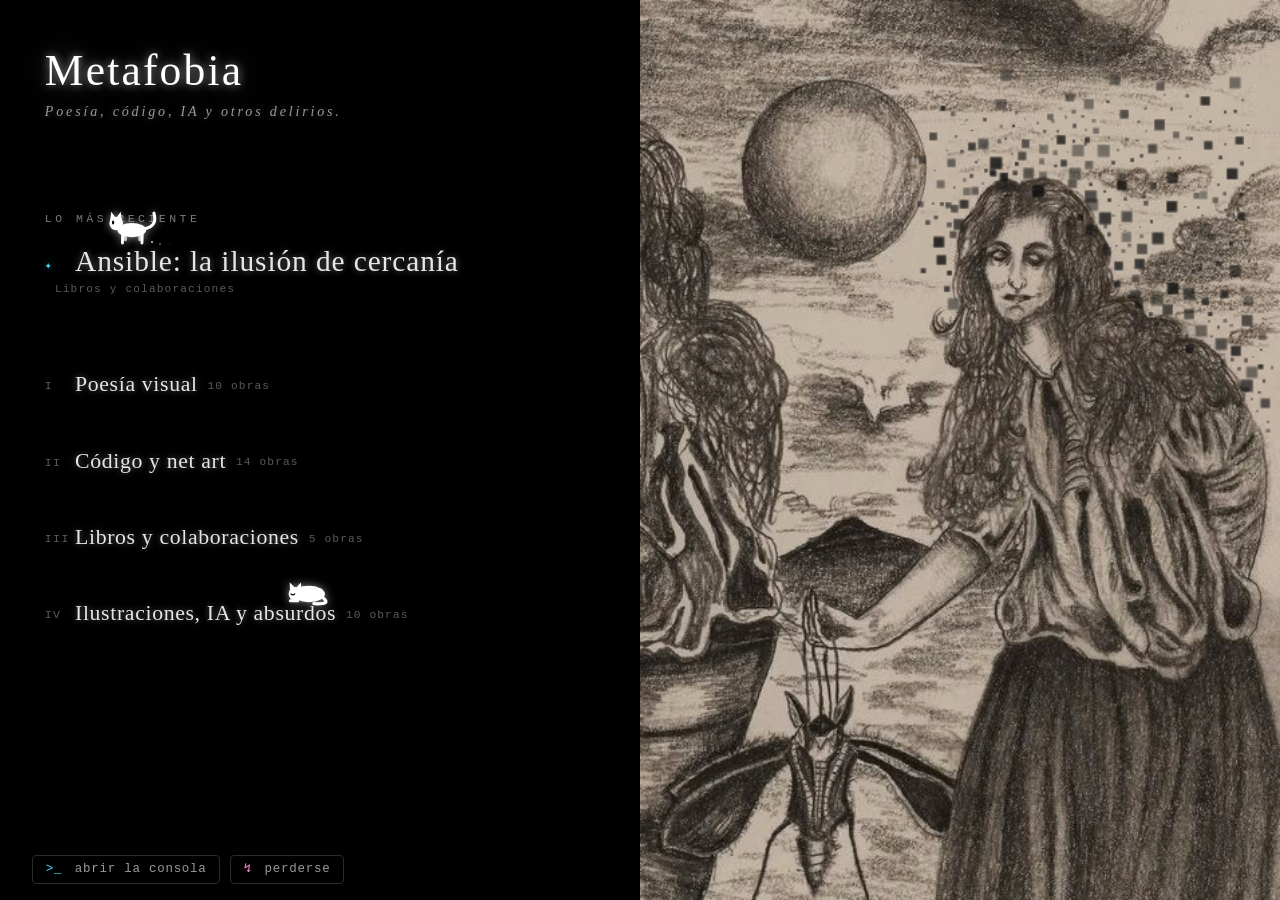
==== index.html @ 5529c167 "Metafobia en su nueva casa: metafobia.github.io Co-Authored-By: Claude Opus 5.5 <noreply@anthropic.c" ====
<!DOCTYPE html>
<html lang="es">
<head>
<meta charset="UTF-8">
<meta name="viewport" content="width=device-width, initial-scale=1, viewport-fit=cover">
<meta name="theme-color" content="#000000">
<title>Metafobia</title>
<link rel="icon" href="favicon.svg" type="image/svg+xml">
<link rel="icon" href="favicon.png" type="image/png" sizes="32x32">
<link rel="apple-touch-icon" href="apple-touch-icon.png">
<link rel="stylesheet" href="style.css">
</head>
<body>
<main class="layout">
  <section class="col col--left">
    <header class="head">
      <h1 class="title">Metafobia</h1>
      <p class="subtitle">Poesía, código, IA y otros delirios.</p>
    </header>

    <nav class="list-wrap" aria-label="Proyectos" id="listWrap">
      <ul class="list" id="projectList"></ul>

      <canvas class="dust" id="dust" aria-hidden="true"></canvas>
      <svg class="cat" id="cat" width="1" height="1" aria-hidden="true" focusable="false">
        <g id="catPos">
          <g id="catBody">
            <path id="tail" fill="none" stroke="#fff" stroke-width="2.4" stroke-linecap="round"/>
            <g id="legs" stroke="#fff" stroke-width="2.2" stroke-linecap="round">
              <line/><line opacity=".75"/><line opacity=".75"/><line/>
            </g>
            <ellipse cx="0" cy="-10" rx="11" ry="5.5" fill="#fff"/>
            <g id="catHead">
              <path d="M7.4 -16.5 L8.6 -24 L11.6 -19.6 Z M12.6 -19.6 L15.8 -24 L16.8 -16.5 Z" fill="#fff"/>
              <circle cx="12" cy="-15" r="5.2" fill="#fff"/>
              <ellipse id="catEye" cx="14.4" cy="-15.8" rx="0.9" ry="1.5" fill="#000"/>
            </g>
          </g>
          <!-- postura dormida: enroscado, cabeza hacia el gatito dormido -->
          <g id="catCurl" opacity="0">
            <path id="curlTail" d="M-12 -3 Q-19 2 -5 1.4" fill="none" stroke="#fff" stroke-width="2.6" stroke-linecap="round"/>
            <g id="curlBody">
              <ellipse cx="0" cy="-6.5" rx="13" ry="6.5" fill="#fff"/>
              <path d="M15.2 -8 L15.6 -15.8 L11.4 -11.6 Z M10 -11.8 L6.6 -15.6 L5.6 -9 Z" fill="#fff"/>
              <circle cx="11" cy="-6.6" r="5.4" fill="#fff"/>
              <path d="M14.6 -6.6 Q13 -5 11.4 -6.6" fill="none" stroke="#000" stroke-width="1" stroke-linecap="round"/>
              <path d="M15 -1.2 L9 -1.2" stroke="#fff" stroke-width="2.4" stroke-linecap="round"/>
            </g>
          </g>
        </g>
      </svg>
    </nav>
  </section>

  <section class="col col--right" aria-hidden="true">
    <img class="art" src="imagen.png" alt="">
  </section>
</main>
<script src="script.js"></script>
</body>
</html>
---- style.css ----
:root{
  --fg:#e6e6e6;
  --fg-hi:#fff;
  --image-position:50% 50%;   /* posición de la imagen: cámbiala aquí */
  --s:1.3;                    /* escala del gato */
}
*{box-sizing:border-box;margin:0;padding:0}
html{background:#000;overflow-y:scroll;scrollbar-width:thin;scrollbar-color:#000 transparent}
html::-webkit-scrollbar{width:10px}
html::-webkit-scrollbar-track{background:transparent}
html::-webkit-scrollbar-thumb{background:#000;border-radius:5px;border:2px solid rgba(255,255,255,.12)}
body{background:#000;color:var(--fg);font-family:Georgia,"Times New Roman",serif;-webkit-text-size-adjust:100%}

.layout{display:block;position:relative;overflow-x:clip}

.col--left{width:50%;min-height:100vh;min-height:100dvh;background:#000;padding:clamp(1.5rem,5vh,3.5rem) clamp(1.5rem,3.5vw,3.5rem) 4rem;position:relative;z-index:2}

/* Imagen fija a la derecha, centrada, sin deformar */
.col--right{position:fixed;top:0;right:0;width:50%;height:100vh;height:100dvh;background:#0a0a0a;z-index:1}
.art{display:block;width:100%;height:100%;object-fit:cover;object-position:var(--image-position)}

.head{margin-bottom:clamp(1.5rem,5vh,3rem)}
.title{font-weight:400;font-size:clamp(1.8rem,3.4vw,3rem);letter-spacing:.05em;color:var(--fg-hi);text-shadow:0 0 10px rgba(255,255,255,.55),0 0 30px rgba(255,255,255,.25)}
.subtitle{margin-top:.5rem;font-size:clamp(.8rem,1.1vw,1rem);font-style:italic;letter-spacing:.2em;color:#9a9a9a;text-shadow:0 0 8px rgba(255,255,255,.25)}

.list-wrap{position:relative}
.list{list-style:none;position:relative;padding-top:3rem}
.list li{margin-bottom:clamp(2.3rem,5.5vh,3rem)}

.link{
  display:inline-block;color:var(--fg);text-decoration:none;
  font-size:clamp(.95rem,1.45vw,1.3rem);line-height:1.3;letter-spacing:.03em;
  text-shadow:0 0 6px rgba(255,255,255,.35),0 0 14px rgba(255,255,255,.15);
  transition:text-shadow .35s ease,color .35s ease,transform .35s ease;
  will-change:transform,opacity,filter;
}
.link:hover,.link:focus-visible{color:var(--fg-hi);text-shadow:0 0 9px rgba(255,255,255,.9),0 0 24px rgba(255,255,255,.55),0 0 48px rgba(255,255,255,.3);transform:translateX(6px);outline:none}
.link{white-space:nowrap}
.link.leaving{animation:vanish .7s ease forwards;pointer-events:none}
@keyframes vanish{0%{opacity:1;filter:blur(0)}15%{opacity:0;filter:blur(2px)}100%{opacity:0;filter:blur(2px)}}

/* Distorsión del título: desplazamiento de color tipo señal rota */
.title{cursor:default}
.title.glitching{animation:rgbsplit .16s steps(2) infinite}
@keyframes rgbsplit{
  0%{text-shadow:-2px 0 rgba(255,60,140,.85),2px 0 rgba(80,220,255,.85),0 0 10px rgba(255,255,255,.55);transform:translateX(0) skewX(0)}
  50%{text-shadow:3px 0 rgba(255,60,140,.85),-3px 0 rgba(80,220,255,.85),0 0 10px rgba(255,255,255,.55);transform:translateX(-1px) skewX(-4deg)}
  100%{text-shadow:-1px 0 rgba(255,60,140,.85),1px 0 rgba(80,220,255,.85),0 0 10px rgba(255,255,255,.55);transform:translateX(1px) skewX(2deg)}
}

/* Obras ya visitadas: más tenues (la memoria del visitante) */
.worn .link{opacity:calc(1 - var(--wear,0));filter:blur(calc(var(--wear,0) * 1.2px))}
.worn .link:hover,.worn .link:focus-visible{opacity:1;filter:none}

/* Índice tipo catálogo */
.num{display:inline-block;width:2.6em;font:400 .72rem/1 "Courier New",Courier,monospace;letter-spacing:.12em;color:#5a5a5a;vertical-align:.18em;transition:color .35s ease,text-shadow .35s ease;user-select:none}
.item:hover .num,.item:focus-within .num{color:#cfcfcf;text-shadow:0 0 8px rgba(255,255,255,.5)}

/* Aparición escalonada (solo opacidad y desenfoque: no mueve los renglones del gato) */
.reveal{opacity:0;filter:blur(6px);transition:opacity .9s ease,filter .9s ease}
.reveal.in{opacity:1;filter:blur(0)}

/* Lienzo del efecto de disolución */
.fx{position:fixed;inset:0;z-index:10;pointer-events:none}

.cat{position:absolute;left:0;top:0;width:1px;height:1px;overflow:visible;z-index:3;pointer-events:none;filter:drop-shadow(0 0 4px rgba(255,255,255,.55))}
.dust{position:absolute;left:-40px;top:-40px;z-index:2;pointer-events:none}

/* Móvil: imagen arriba, lista debajo */
@media (max-width:760px){
  :root{--s:1}
  .layout{display:flex;flex-direction:column}
  .col--right{position:relative;order:-1;width:100%;height:36dvh;min-height:200px}
  .col--left{width:100%;min-height:0;padding:1.4rem 1.2rem 3rem}
  .title{font-size:clamp(1.8rem,9vw,2.4rem)}
  .link{font-size:clamp(.95rem,4.2vw,1.1rem)}
  .list{padding-top:2.6rem}
  .list li{margin-bottom:2.3rem}
}

@media (prefers-reduced-motion:reduce){
  .link{transition:none}
  .reveal{opacity:1;filter:none;transition:none}
  .title.glitching{animation:none}
  .link.leaving{animation-duration:.01s}
}

/* ---- Enlace de sección bajo el título ---- */
.gates{margin-top:1.1rem;text-align:right;position:relative;padding-top:1.6rem}
.sleeper .sl-hit{pointer-events:auto;cursor:pointer}
.sleeper{position:absolute;left:0;top:0;width:1px;height:1px;overflow:visible;pointer-events:none;filter:drop-shadow(0 0 4px rgba(255,255,255,.55))}
.gates[hidden]{display:none}
.gates .link{font-size:clamp(.85rem,1.2vw,1.05rem);font-style:italic}
.gates .link:hover,.gates .link:focus-visible{transform:translateX(-6px)}

/* ---- Ilustración que se pixela alrededor del cursor ---- */
.pixelate{position:absolute;inset:0;pointer-events:none}

/* ---- Botón y ventana de la consola ---- */
.console-btn{position:fixed;left:clamp(1rem,2.5vw,2rem);bottom:calc(1rem + env(safe-area-inset-bottom,0px));z-index:20;
  background:rgba(0,0,0,.75);color:#9a9a9a;border:1px solid #2a2a2a;border-radius:4px;padding:.45rem .8rem;
  font:.78rem/1 "Courier New",Courier,monospace;letter-spacing:.06em;cursor:pointer;
  transition:color .3s ease,border-color .3s ease,box-shadow .3s ease}
.console-btn span{color:#50dcff;margin-right:.35em}
.console-btn:hover,.console-btn:focus-visible{color:#fff;border-color:#555;box-shadow:0 0 14px rgba(255,255,255,.15);outline:none}
.term{position:fixed;inset:0;z-index:30;display:flex;align-items:center;justify-content:center;padding:1rem;background:rgba(0,0,0,.72);backdrop-filter:blur(3px)}
.term[hidden]{display:none}
.term > *{max-width:34rem;width:100%;min-width:0}
.term{flex-direction:column;gap:0}
.term-bar{display:flex;justify-content:space-between;align-items:center;background:#111;border:1px solid #2a2a2a;border-bottom:0;border-radius:6px 6px 0 0;padding:.45rem .7rem;font:.75rem "Courier New",monospace;color:#777}
.term-x{background:none;border:0;color:#999;font-size:1.2rem;line-height:1;cursor:pointer;padding:0 .2rem}
.term-x:hover,.term-x:focus-visible{color:#fff;outline:none}
.term-out{margin:0;min-height:17rem;background:#050505;border:1px solid #2a2a2a;border-top:0;padding:1rem 1.1rem;
  font:.92rem/1.6 "Courier New",Courier,monospace;color:#cfcfcf;white-space:pre-wrap;overflow-wrap:anywhere;box-shadow:0 0 40px rgba(80,220,255,.08)}
.term-out .cmd{color:#50dcff}
.term-out .dim{color:#666}
.term-out .poem{color:#fff;font-family:Georgia,serif;font-style:italic;text-shadow:0 0 8px rgba(255,255,255,.35)}
.term-out .blink{animation:blink 1s steps(1) infinite}
@keyframes blink{50%{opacity:0}}
.term-help{margin-top:.8rem;font:.75rem/1.6 Georgia,serif;color:#8a8a8a;text-align:left}
.term-help kbd{font:.7rem "Courier New",monospace;border:1px solid #444;border-radius:3px;padding:0 .3em;color:#ccc}
@media (prefers-reduced-motion:reduce){.term-out .blink{animation:none}}
@media (max-width:760px){.term-out{font-size:.82rem;min-height:15rem}}

/* ---- Página principal: lo más reciente + secciones ---- */
.featured{margin-bottom:clamp(3rem,8vh,4.5rem)!important}
.featured-label{font:.72rem/1 "Courier New",Courier,monospace;letter-spacing:.3em;text-transform:uppercase;color:#7a7a7a;margin-bottom:1.1rem}
.featured .link{font-size:clamp(1.25rem,2.3vw,1.9rem)}
.featured .num{color:#50dcff;text-shadow:0 0 8px rgba(80,220,255,.6)}
.count{display:inline-block;margin-left:.9em;font:.7rem/1 "Courier New",Courier,monospace;letter-spacing:.1em;color:#5a5a5a;vertical-align:.2em;transition:color .35s ease}
.item:hover .count,.item:focus-within .count{color:#aaa}
.section-item .link{font-size:clamp(1.05rem,1.7vw,1.45rem)}
@media (max-width:760px){.count{display:block;margin:.55rem 0 0 2.6rem}.featured .count{margin-left:2.6rem}}

/* ---- Botón "perderse" (junto al de la consola) ---- */
.dock{position:fixed;left:clamp(1rem,2.5vw,2rem);bottom:calc(1rem + env(safe-area-inset-bottom,0px));z-index:20;display:flex;gap:.6rem;flex-wrap:wrap}
.dock .console-btn{position:static}
.drift-btn{
  background:rgba(0,0,0,.75);color:#9a9a9a;border:1px solid #2a2a2a;border-radius:4px;padding:.45rem .8rem;
  font:.78rem/1 "Courier New",Courier,monospace;letter-spacing:.06em;cursor:pointer;transition:color .3s ease,border-color .3s ease,box-shadow .3s ease}
.drift-btn span{color:#ff8cc6;margin-right:.35em}
.drift-btn:hover,.drift-btn:focus-visible{color:#fff;border-color:#555;box-shadow:0 0 14px rgba(255,140,198,.2);outline:none}
.drift-btn.leaving{animation:vanish .7s ease forwards;pointer-events:none}

/* ---- Gatito secreto ---- */
.kitten{position:fixed;left:0;top:0;width:1px;height:1px;overflow:visible;z-index:25;pointer-events:none;filter:drop-shadow(0 0 5px rgba(255,255,255,.7))}

/* ---- Secreto del gato dentro de la consola ---- */
.term-secret{display:flex;flex-wrap:wrap;align-items:center;gap:.6rem 1rem;background:#050505;border:1px solid #2a2a2a;border-top:1px dashed #222;
  padding:.7rem 1.1rem;font:.78rem/1.5 "Courier New",Courier,monospace;color:#777}
.term-secret b{color:#ff8cc6;font-weight:400}
.term-run{background:none;border:1px solid #ff8cc6;color:#ff8cc6;border-radius:3px;padding:.35rem .7rem;font:.8rem "Courier New",Courier,monospace;cursor:pointer;
  transition:background .3s ease,color .3s ease,box-shadow .3s ease}
.term-run:hover,.term-run:focus-visible{background:#ff8cc6;color:#000;box-shadow:0 0 14px rgba(255,140,198,.45);outline:none}
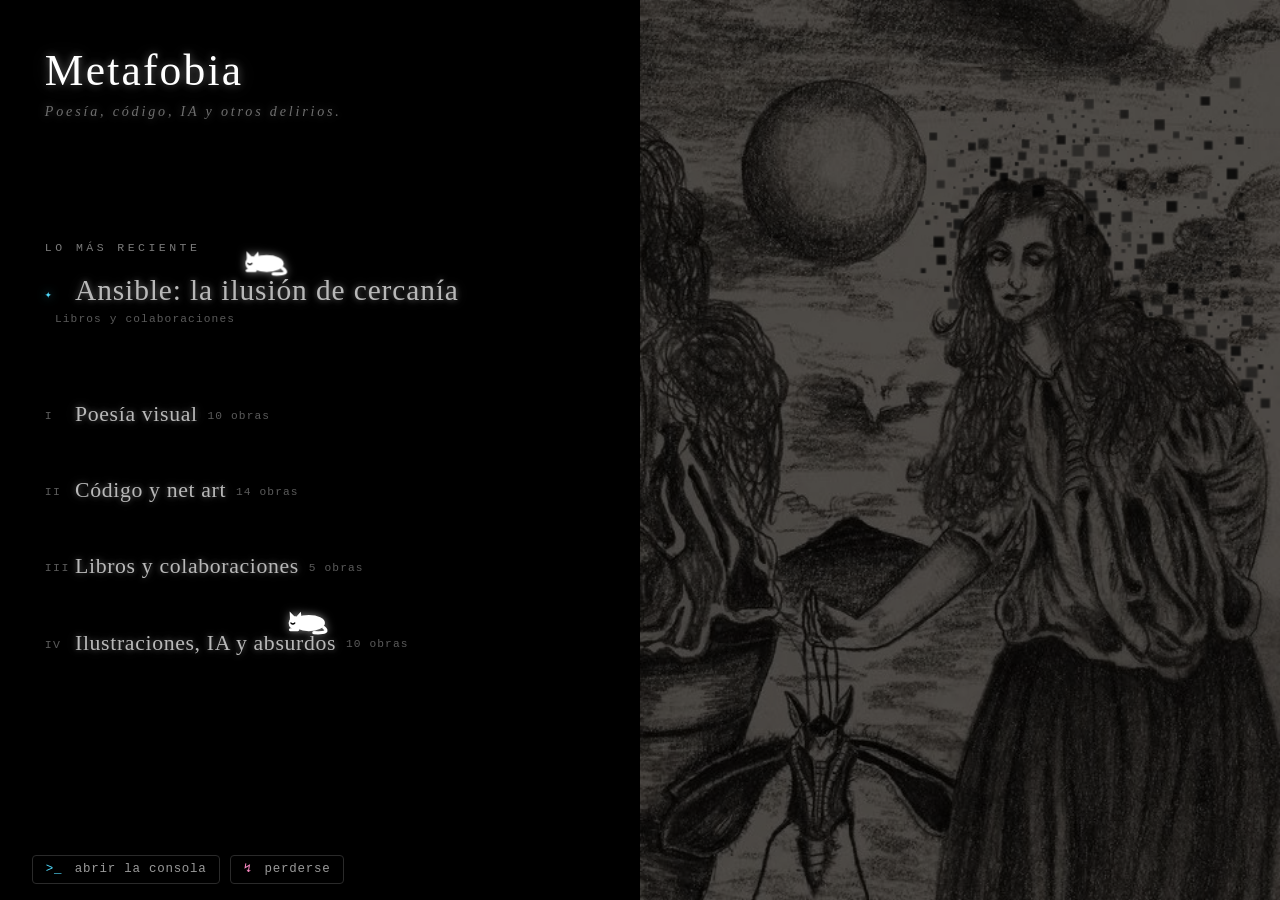
==== commit ab4eed11: "Noche y madrugada, interferencia, poema en el código fuente, página 404, el gato acompaña el clic y " ====
--- a/index.html
+++ b/index.html
@@ -1,4 +1,13 @@
 <!DOCTYPE html>
+<!--
+  metafobia
+  ─────────
+  si estás leyendo esto,
+  ya cruzaste la piel de la página.
+  aquí no hay metáforas:
+  solo etiquetas que fingen ser poemas
+  y poemas que fingen ser etiquetas.
+-->
 <html lang="es">
 <head>
 <meta charset="UTF-8">
@@ -11,6 +20,7 @@
 <link rel="stylesheet" href="style.css">
 </head>
 <body>
+<!-- el cuerpo de la obra empieza aquí. respira. -->
 <main class="layout">
   <section class="col col--left">
     <header class="head">
@@ -23,7 +33,9 @@
 
       <canvas class="dust" id="dust" aria-hidden="true"></canvas>
       <svg class="cat" id="cat" width="1" height="1" aria-hidden="true" focusable="false">
+        <!-- un gato hecho de curvas: no es un gato, es la idea de un gato que camina sobre las palabras -->
         <g id="catPos">
+          <ellipse id="catHit" cx="2" cy="-12" rx="20" ry="14" fill="transparent"/>
           <g id="catBody">
             <path id="tail" fill="none" stroke="#fff" stroke-width="2.4" stroke-linecap="round"/>
             <g id="legs" stroke="#fff" stroke-width="2.2" stroke-linecap="round">
@@ -52,10 +64,13 @@
     </nav>
   </section>
 
+  <!-- a la derecha, una imagen que se deshace cuando la miras demasiado -->
   <section class="col col--right" aria-hidden="true">
     <img class="art" src="imagen.png" alt="">
   </section>
 </main>
+<!-- lo que sigue no se ve, pero lo mueve todo. como el insomnio. -->
 <script src="script.js"></script>
+<!-- fin. o pausa. en esta página nunca se sabe. -->
 </body>
 </html>
--- a/style.css
+++ b/style.css
@@ -152,3 +152,26 @@
 .term-run{background:none;border:1px solid #ff8cc6;color:#ff8cc6;border-radius:3px;padding:.35rem .7rem;font:.8rem "Courier New",Courier,monospace;cursor:pointer;
   transition:background .3s ease,color .3s ease,box-shadow .3s ease}
 .term-run:hover,.term-run:focus-visible{background:#ff8cc6;color:#000;box-shadow:0 0 14px rgba(255,140,198,.45);outline:none}
+
+/* ---- Gato: zona para darle de comer ---- */
+#catHit{pointer-events:auto;cursor:pointer}
+
+/* ---- Noche ---- */
+.art{transition:filter 2s ease}
+.night .art{filter:brightness(.42) saturate(.55) contrast(1.05)}
+.night .title{text-shadow:0 0 8px rgba(255,255,255,.35),0 0 22px rgba(255,255,255,.12)}
+.night .link{color:#b9b9b9}
+.night .subtitle{color:#6f6f6f}
+.late{margin-top:.9rem;font:.78rem/1.5 "Courier New",Courier,monospace;letter-spacing:.06em;color:#8fd8ff;opacity:0;transition:opacity 3s ease;text-shadow:0 0 8px rgba(80,220,255,.35);min-height:1.2em}
+.late.on{opacity:.85}
+
+/* ---- Interferencia sobre la ilustración ---- */
+.static{position:absolute;left:0;right:0;top:-25%;height:14%;pointer-events:none;opacity:0;
+  background:repeating-linear-gradient(0deg,rgba(0,0,0,.5) 0 1px,rgba(255,255,255,.28) 1px 2px,transparent 2px 4px),
+             linear-gradient(180deg,transparent,rgba(80,220,255,.28) 40%,rgba(255,60,140,.28) 60%,transparent);
+  -webkit-backdrop-filter:contrast(1.9) brightness(1.15) blur(.6px);backdrop-filter:contrast(1.9) brightness(1.15) blur(.6px)}
+.static.sweep{animation:sweep 1.5s linear}
+@keyframes sweep{0%{top:-25%;opacity:0}8%{opacity:1}92%{opacity:1}100%{top:105%;opacity:0}}
+.col--right.glitch .art{animation:jitter .12s steps(2) 7}
+@keyframes jitter{0%{transform:translateX(0)}50%{transform:translateX(-5px) skewX(-1deg)}100%{transform:translateX(3px)}}
+@media (prefers-reduced-motion:reduce){.static,.col--right.glitch .art{animation:none}}
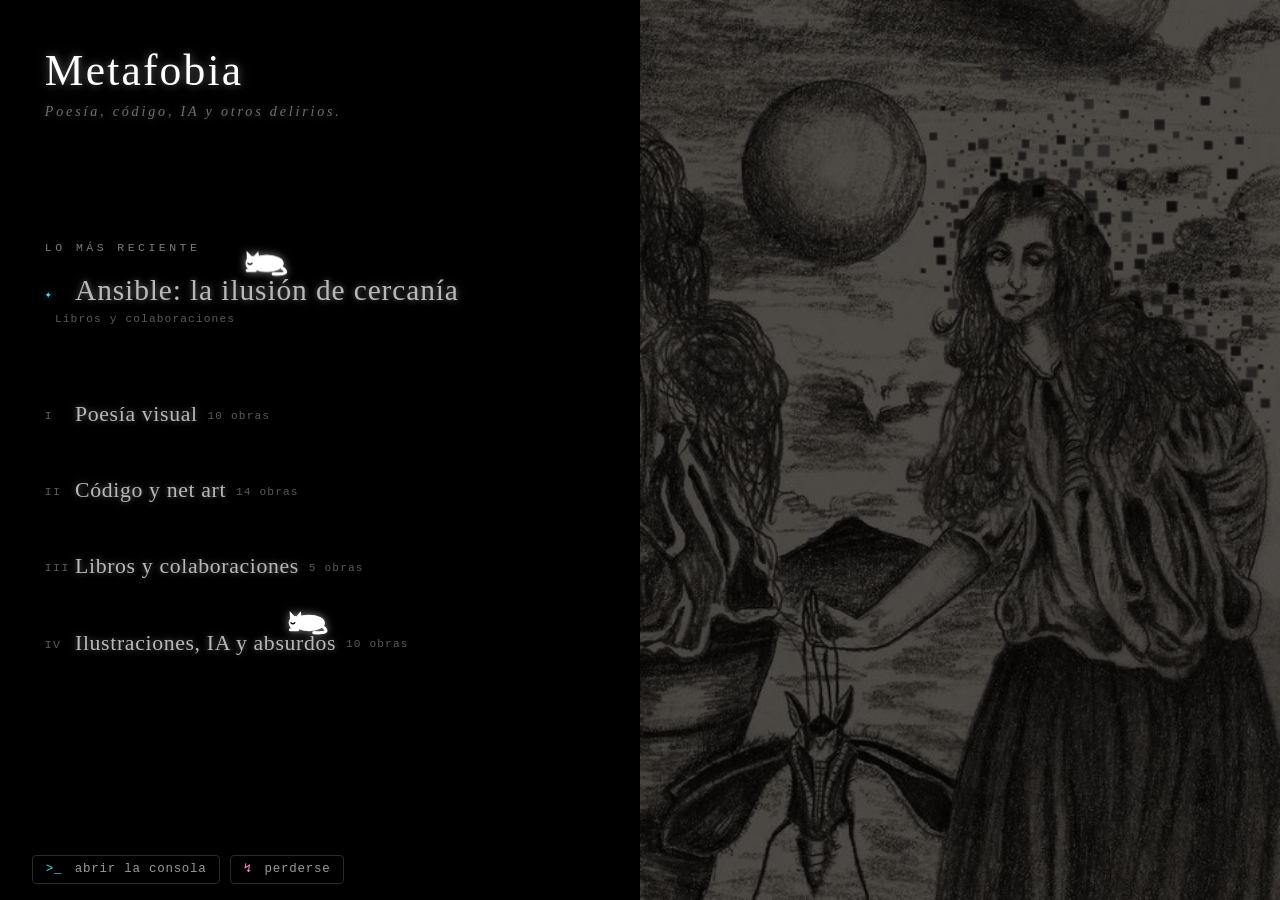
==== commit 821ba7b8: "Tarjeta para compartir en redes, modo ASCII y salvapantallas de palabras Co-Authored-By: Claude Opus" ====
--- a/index.html
+++ b/index.html
@@ -13,6 +13,23 @@
 <meta charset="UTF-8">
 <meta name="viewport" content="width=device-width, initial-scale=1, viewport-fit=cover">
 <meta name="theme-color" content="#000000">
+<meta name="description" content="Metafobia: poesía, código, IA y otros delirios. Obras de net art, poesía visual e ilustración.">
+<link rel="canonical" href="https://metafobia.github.io/">
+<!-- tarjeta para compartir en redes -->
+<meta property="og:type" content="website">
+<meta property="og:site_name" content="Metafobia">
+<meta property="og:title" content="Metafobia">
+<meta property="og:description" content="Poesía, código, IA y otros delirios.">
+<meta property="og:url" content="https://metafobia.github.io/">
+<meta property="og:image" content="https://metafobia.github.io/og.jpg">
+<meta property="og:image:width" content="1200">
+<meta property="og:image:height" content="630">
+<meta property="og:image:alt" content="Metafobia: un gatito de píxeles junto a una ilustración a lápiz de una mujer bajo una luna.">
+<meta property="og:locale" content="es_ES">
+<meta name="twitter:card" content="summary_large_image">
+<meta name="twitter:title" content="Metafobia">
+<meta name="twitter:description" content="Poesía, código, IA y otros delirios.">
+<meta name="twitter:image" content="https://metafobia.github.io/og.jpg">
 <title>Metafobia</title>
 <link rel="icon" href="favicon.svg" type="image/svg+xml">
 <link rel="icon" href="favicon.png" type="image/png" sizes="32x32">
--- a/style.css
+++ b/style.css
@@ -175,3 +175,37 @@
 .col--right.glitch .art{animation:jitter .12s steps(2) 7}
 @keyframes jitter{0%{transform:translateX(0)}50%{transform:translateX(-5px) skewX(-1deg)}100%{transform:translateX(3px)}}
 @media (prefers-reduced-motion:reduce){.static,.col--right.glitch .art{animation:none}}
+
+/* ---- Terminal interactiva ---- */
+.term-out{max-height:min(46vh,24rem);overflow-y:auto;min-height:12rem}
+.term-out .err{color:#ff7a9c}
+.term-out .hit{color:#7dffa8}
+.term-out .file{color:#e6e6e6}
+.term-line{display:flex;align-items:center;gap:.5rem;background:#050505;border:1px solid #2a2a2a;border-top:0;padding:.55rem 1.1rem;font:.88rem "Courier New",Courier,monospace}
+.term-prompt{color:#7dffa8;white-space:nowrap}
+.term-in{flex:1;min-width:0;background:transparent;border:0;outline:0;color:#fff;font:inherit;caret-color:#50dcff}
+.term-in:disabled{opacity:.4}
+.term-chips{display:flex;flex-wrap:wrap;align-items:center;gap:.45rem;background:#050505;border:1px solid #2a2a2a;border-top:1px dashed #222;padding:.6rem 1.1rem;font:.78rem "Courier New",Courier,monospace;color:#777}
+.term-chips button{background:none;border:1px solid #333;color:#cfcfcf;border-radius:3px;padding:.3rem .6rem;font:inherit;cursor:pointer;transition:border-color .25s,color .25s,box-shadow .25s}
+.term-chips button:hover,.term-chips button:focus-visible{border-color:#ff8cc6;color:#ff8cc6;box-shadow:0 0 10px rgba(255,140,198,.3);outline:none}
+@media (max-width:760px){.term-prompt{font-size:.72rem}.term-line{padding:.55rem .8rem}}
+
+/* ---- rm -rf metáforas: la página se rompe un momento ---- */
+.broken body{animation:broken .18s steps(2) infinite}
+.broken .title,.broken .link{filter:blur(1px);letter-spacing:.4em}
+.broken .col--right{filter:invert(1) hue-rotate(160deg)}
+@keyframes broken{0%{transform:translate(0,0) skewX(0)}50%{transform:translate(-6px,3px) skewX(-3deg)}100%{transform:translate(4px,-2px) skewX(2deg)}}
+@media (prefers-reduced-motion:reduce){.broken body{animation:none}}
+
+/* ---- Modo ASCII ---- */
+.ascii{position:absolute;inset:0;pointer-events:none;opacity:0;transition:opacity .6s ease}
+.is-ascii .ascii{opacity:1}
+.is-ascii .pixelate,.is-ascii .static{display:none}
+.ascii-exit{position:absolute;right:.8rem;bottom:.8rem;z-index:2;display:none;background:rgba(0,0,0,.75);color:#7dffa8;border:1px solid #2a2a2a;border-radius:3px;
+  padding:.4rem .7rem;font:.75rem "Courier New",Courier,monospace;cursor:pointer}
+.ascii-exit:hover,.ascii-exit:focus-visible{border-color:#7dffa8;outline:none}
+.is-ascii .ascii-exit{display:block}
+
+/* ---- Salvapantallas ---- */
+.saver{position:fixed;inset:0;z-index:50;pointer-events:none;opacity:0;transition:opacity .8s ease}
+.saver.on{opacity:1}
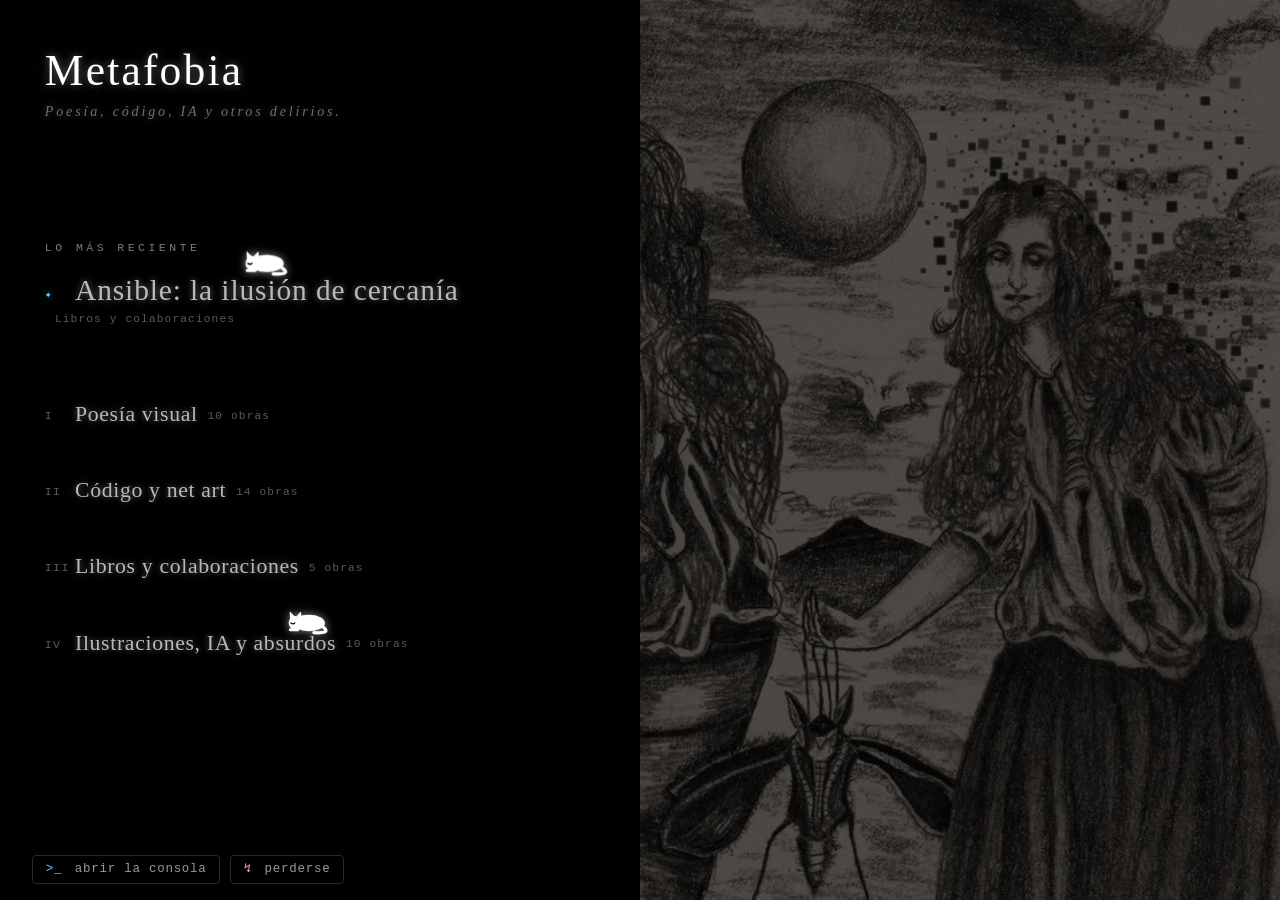
==== commit e1206a29: "Tarjeta para compartir centrada: se ve bien aunque Facebook la recorte en cuadrado Co-Authored-By: C" ====
--- a/index.html
+++ b/index.html
@@ -21,7 +21,7 @@
 <meta property="og:title" content="Metafobia">
 <meta property="og:description" content="Poesía, código, IA y otros delirios.">
 <meta property="og:url" content="https://metafobia.github.io/">
-<meta property="og:image" content="https://metafobia.github.io/og.jpg">
+<meta property="og:image" content="https://metafobia.github.io/og.jpg?v=2">
 <meta property="og:image:width" content="1200">
 <meta property="og:image:height" content="630">
 <meta property="og:image:alt" content="Metafobia: un gatito de píxeles junto a una ilustración a lápiz de una mujer bajo una luna.">
@@ -29,7 +29,7 @@
 <meta name="twitter:card" content="summary_large_image">
 <meta name="twitter:title" content="Metafobia">
 <meta name="twitter:description" content="Poesía, código, IA y otros delirios.">
-<meta name="twitter:image" content="https://metafobia.github.io/og.jpg">
+<meta name="twitter:image" content="https://metafobia.github.io/og.jpg?v=2">
 <title>Metafobia</title>
 <link rel="icon" href="favicon.svg" type="image/svg+xml">
 <link rel="icon" href="favicon.png" type="image/png" sizes="32x32">
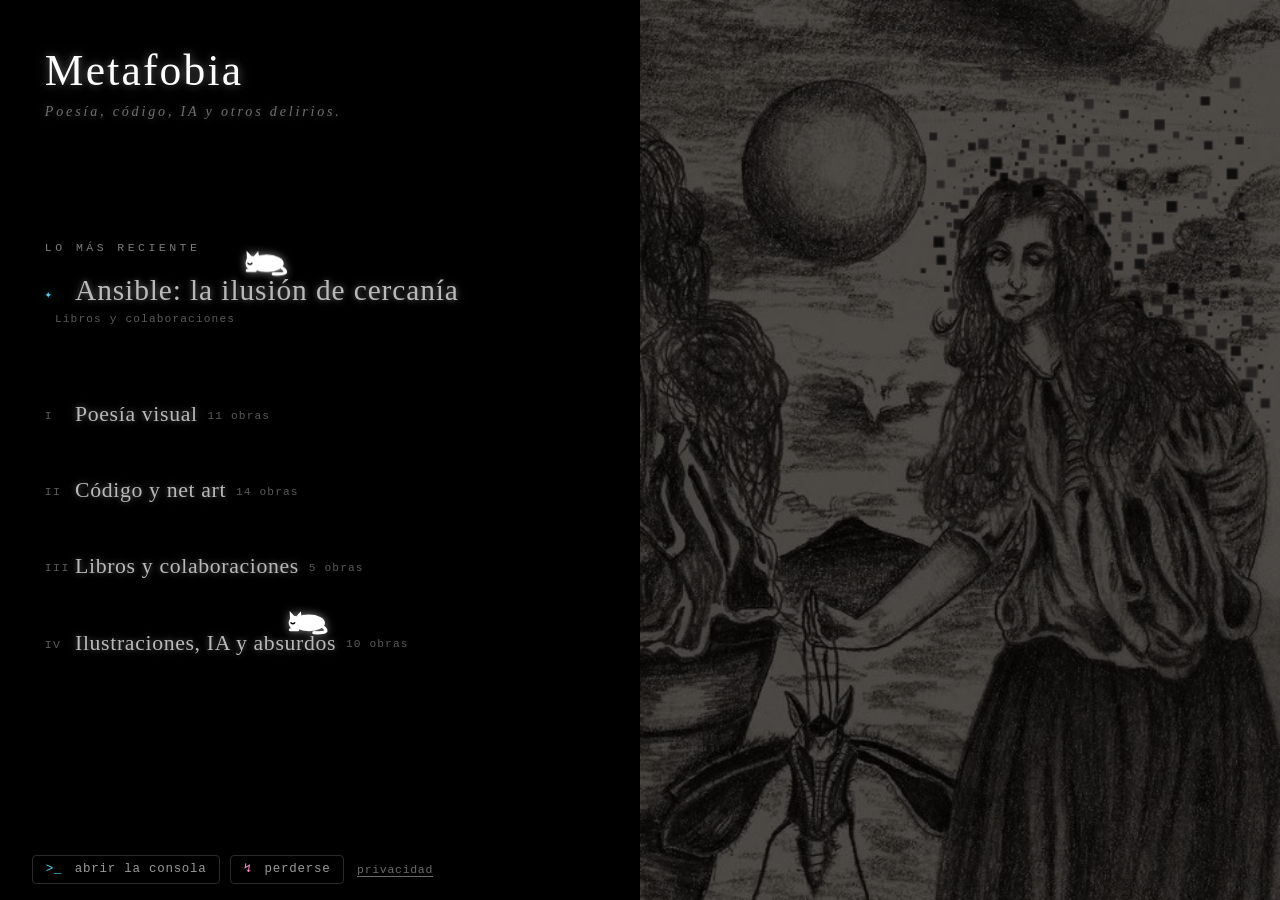
==== commit f3a7f376: "Seguridad: política CSP, validación de datos de GitHub y de la memoria, consola limitada a archivos " ====
--- a/index.html
+++ b/index.html
@@ -11,6 +11,9 @@
 <html lang="es">
 <head>
 <meta charset="UTF-8">
+<!-- seguridad: qué puede cargar esta página y hacia dónde puede conectarse -->
+<meta http-equiv="Content-Security-Policy" content="default-src 'self'; script-src 'self'; style-src 'self' 'unsafe-inline'; img-src 'self' data:; font-src 'self'; connect-src 'self' https://api.github.com; object-src 'none'; base-uri 'self'; form-action 'none'">
+<meta name="referrer" content="strict-origin-when-cross-origin">
 <meta name="viewport" content="width=device-width, initial-scale=1, viewport-fit=cover">
 <meta name="theme-color" content="#000000">
 <meta name="description" content="Metafobia: poesía, código, IA y otros delirios. Obras de net art, poesía visual e ilustración.">
--- a/style.css
+++ b/style.css
@@ -209,3 +209,7 @@
 /* ---- Salvapantallas ---- */
 .saver{position:fixed;inset:0;z-index:50;pointer-events:none;opacity:0;transition:opacity .8s ease}
 .saver.on{opacity:1}
+
+/* ---- Enlace al aviso de privacidad ---- */
+.priv-link{align-self:center;font:.72rem "Courier New",Courier,monospace;letter-spacing:.06em;color:#6a6a6a;text-decoration:underline;text-underline-offset:3px;padding:.3rem .2rem}
+.priv-link:hover,.priv-link:focus-visible{color:#cfcfcf;outline:none}
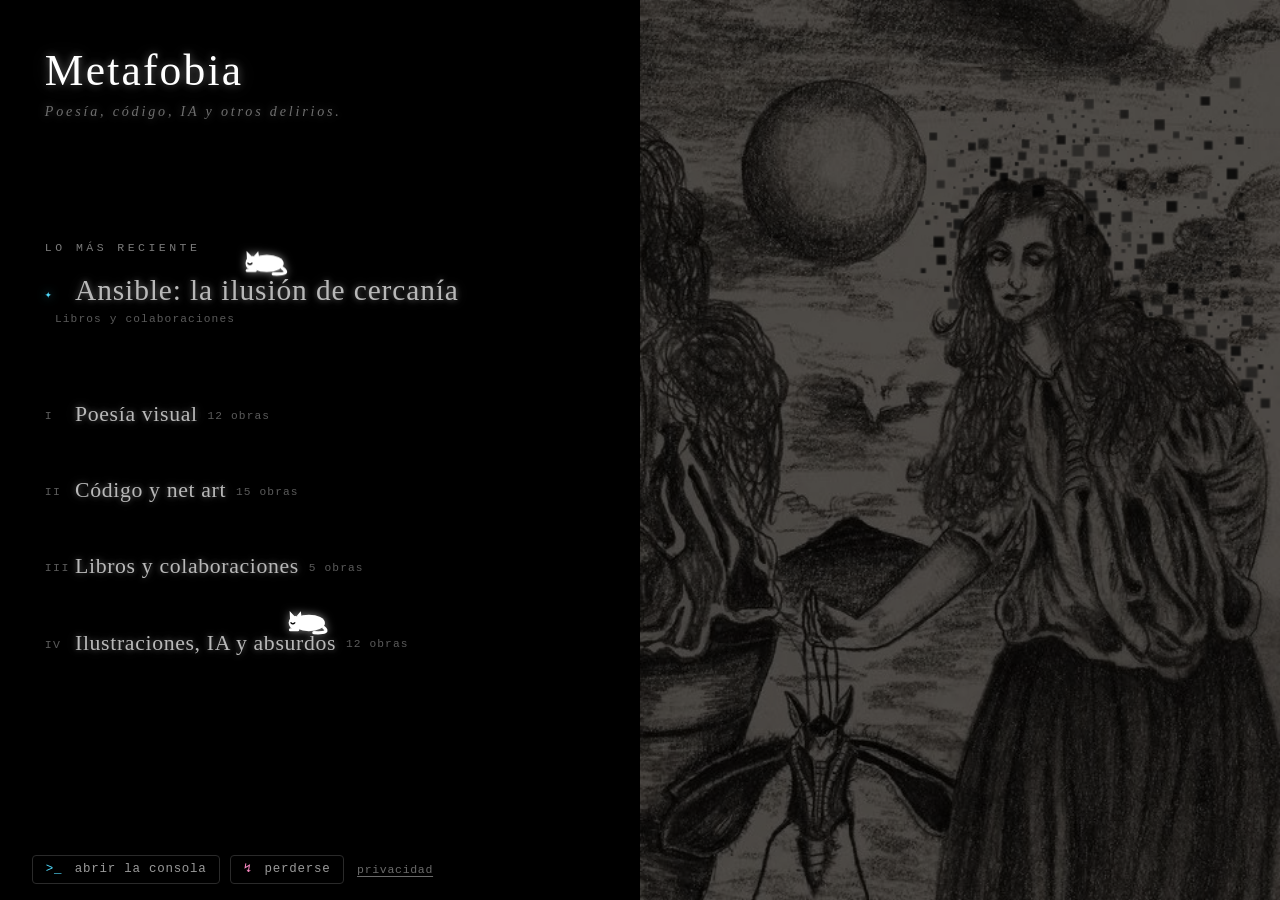
==== commit 91f08c81: "Conecta el dominio propio metafobia.net Co-Authored-By: Claude Opus 5.5 <noreply@anthropic.com> Clau" ====
--- a/index.html
+++ b/index.html
@@ -17,14 +17,14 @@
 <meta name="viewport" content="width=device-width, initial-scale=1, viewport-fit=cover">
 <meta name="theme-color" content="#000000">
 <meta name="description" content="Metafobia: poesía, código, IA y otros delirios. Obras de net art, poesía visual e ilustración.">
-<link rel="canonical" href="https://metafobia.github.io/">
+<link rel="canonical" href="https://metafobia.net/">
 <!-- tarjeta para compartir en redes -->
 <meta property="og:type" content="website">
 <meta property="og:site_name" content="Metafobia">
 <meta property="og:title" content="Metafobia">
 <meta property="og:description" content="Poesía, código, IA y otros delirios.">
-<meta property="og:url" content="https://metafobia.github.io/">
-<meta property="og:image" content="https://metafobia.github.io/og.jpg?v=2">
+<meta property="og:url" content="https://metafobia.net/">
+<meta property="og:image" content="https://metafobia.net/og.jpg?v=3">
 <meta property="og:image:width" content="1200">
 <meta property="og:image:height" content="630">
 <meta property="og:image:alt" content="Metafobia: un gatito de píxeles junto a una ilustración a lápiz de una mujer bajo una luna.">
@@ -32,7 +32,7 @@
 <meta name="twitter:card" content="summary_large_image">
 <meta name="twitter:title" content="Metafobia">
 <meta name="twitter:description" content="Poesía, código, IA y otros delirios.">
-<meta name="twitter:image" content="https://metafobia.github.io/og.jpg?v=2">
+<meta name="twitter:image" content="https://metafobia.net/og.jpg?v=3">
 <title>Metafobia</title>
 <link rel="icon" href="favicon.svg" type="image/svg+xml">
 <link rel="icon" href="favicon.png" type="image/png" sizes="32x32">
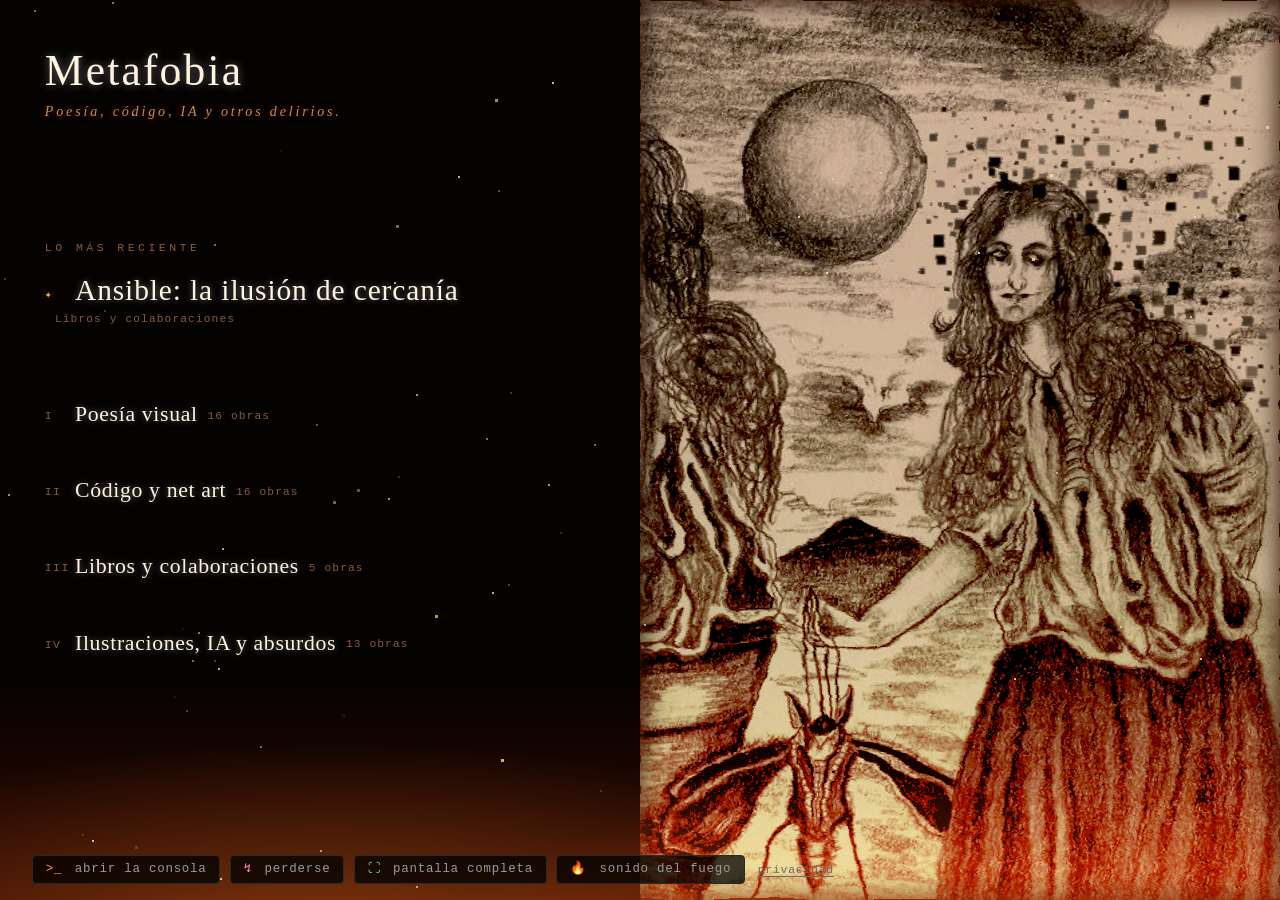
==== commit 2b7c37cc: "Incendio: se quema con el tiempo, marcas chamuscadas, humo, ceniza que se acumula, calor sobre la il" ====
--- a/index.html
+++ b/index.html
@@ -90,6 +90,15 @@
   </section>
 </main>
 <!-- lo que sigue no se ve, pero lo mueve todo. como el insomnio. -->
+<!-- calor: el aire ondula sobre la ilustración -->
+<svg width="0" height="0" style="position:absolute" aria-hidden="true" focusable="false">
+  <filter id="heat" x="0" y="0" width="100%" height="100%">
+    <feTurbulence type="fractalNoise" baseFrequency="0.012 0.06" numOctaves="2" seed="3" result="n">
+      <animate attributeName="baseFrequency" dur="9s" values="0.012 0.06;0.014 0.075;0.012 0.06" repeatCount="indefinite"/>
+    </feTurbulence>
+    <feDisplacementMap in="SourceGraphic" in2="n" scale="7" xChannelSelector="R" yChannelSelector="G"/>
+  </filter>
+</svg>
 <script src="script.js"></script>
 <!-- fin. o pausa. en esta página nunca se sabe. -->
 </body>
--- a/style.css
+++ b/style.css
@@ -19,7 +19,7 @@
 .col--right{position:fixed;top:0;right:0;width:50%;height:100vh;height:100dvh;background:#0a0a0a;z-index:1}
 .art{display:block;width:100%;height:100%;object-fit:cover;object-position:var(--image-position)}
 
-.head{margin-bottom:clamp(1.5rem,5vh,3rem)}
+.head{margin-bottom:clamp(1.5rem,5vh,3rem);position:relative}
 .title{font-weight:400;font-size:clamp(1.8rem,3.4vw,3rem);letter-spacing:.05em;color:var(--fg-hi);text-shadow:0 0 10px rgba(255,255,255,.55),0 0 30px rgba(255,255,255,.25)}
 .subtitle{margin-top:.5rem;font-size:clamp(.8rem,1.1vw,1rem);font-style:italic;letter-spacing:.2em;color:#9a9a9a;text-shadow:0 0 8px rgba(255,255,255,.25)}
 
@@ -40,7 +40,8 @@
 @keyframes vanish{0%{opacity:1;filter:blur(0)}15%{opacity:0;filter:blur(2px)}100%{opacity:0;filter:blur(2px)}}
 
 /* Distorsión del título: desplazamiento de color tipo señal rota */
-.title{cursor:default}
+.title{cursor:pointer;transition:opacity .4s ease}
+.title:focus-visible{outline:1px dashed rgba(255,255,255,.5);outline-offset:6px}
 .title.glitching{animation:rgbsplit .16s steps(2) infinite}
 @keyframes rgbsplit{
   0%{text-shadow:-2px 0 rgba(255,60,140,.85),2px 0 rgba(80,220,255,.85),0 0 10px rgba(255,255,255,.55);transform:translateX(0) skewX(0)}
@@ -213,3 +214,90 @@
 /* ---- Enlace al aviso de privacidad ---- */
 .priv-link{align-self:center;font:.72rem "Courier New",Courier,monospace;letter-spacing:.06em;color:#6a6a6a;text-decoration:underline;text-underline-offset:3px;padding:.3rem .2rem}
 .priv-link:hover,.priv-link:focus-visible{color:#cfcfcf;outline:none}
+
+/* ---- Botón de pantalla completa ---- */
+.fs-btn span{color:#7dffa8}
+
+/* ---- Título que se vuelve «Metáfora 404» ---- */
+.title.is-404{color:#c8ffd9;text-shadow:-2px 0 rgba(255,60,140,.7),2px 0 rgba(80,220,255,.7),0 0 14px rgba(57,255,122,.55),0 0 34px rgba(57,255,122,.25)}
+.title-hint{position:absolute;left:0;top:100%;margin-top:.55rem;font:.76rem/1 "Courier New",Courier,monospace;letter-spacing:.08em;color:#7dffa8;
+  text-decoration:none;border:1px solid rgba(125,255,168,.45);border-radius:999px;padding:.4rem .75rem;background:rgba(0,0,0,.6);
+  opacity:0;transform:translateY(-4px);pointer-events:none;transition:opacity .6s ease,transform .6s ease;white-space:nowrap}
+.title-hint.on{opacity:1;transform:none;pointer-events:auto}
+.title-hint:hover,.title-hint:focus-visible{color:#000;background:#7dffa8;outline:none}
+
+/* ======================================================================
+   ESTÉTICA «INCENDIO» (se activa con FUEGO = true en script.js)
+   ====================================================================== */
+.fuego body,.fuego .col--left{background:#050202}
+/* títulos en llamas: el centro sigue claro para que se lean */
+.fuego .link,.fuego .title{color:#fff4e0;animation:flame 1.6s ease-in-out infinite alternate}
+.fuego .item:nth-child(3n) .link{animation-duration:1.9s;animation-delay:-.4s}
+.fuego .item:nth-child(3n+1) .link{animation-duration:1.4s;animation-delay:-.9s}
+.fuego .link:hover,.fuego .link:focus-visible{color:#fff;animation-duration:.6s}
+@keyframes flame{
+  0%{text-shadow:0 0 3px #fff7e0,0 -2px 7px #ffd27a,0 -5px 13px #ff9a2e,0 -10px 22px #ff5a1a,0 -16px 34px rgba(190,30,0,.55)}
+  35%{text-shadow:0 0 4px #fff7e0,1px -3px 8px #ffe08a,-1px -7px 15px #ffab3a,1px -13px 25px #ff6a1f,-2px -20px 38px rgba(200,40,0,.5)}
+  70%{text-shadow:0 0 3px #fff7e0,-1px -2px 6px #ffcc70,1px -6px 12px #ff8f26,-1px -11px 20px #ff4d14,1px -15px 30px rgba(170,25,0,.6)}
+  100%{text-shadow:0 0 4px #fff7e0,0 -3px 9px #ffd88a,0 -8px 16px #ffa232,0 -14px 26px #ff6018,0 -22px 40px rgba(200,35,0,.45)}
+}
+.fuego .title{animation-duration:1.2s}
+.fuego .title.is-404{animation:none}
+.fuego .subtitle{color:#c98a5a;text-shadow:0 0 8px rgba(255,120,40,.35)}
+.fuego .featured-label,.fuego .count,.fuego .num{color:#8a5a40}
+.fuego .featured .num{color:#ffb050;text-shadow:0 0 8px rgba(255,140,40,.7)}
+/* los gatos ya no están */
+.fuego .cat,.fuego .dust,.fuego .sleeper,.fuego .kitten{display:none!important}
+/* resplandor del fuego desde abajo */
+.fuego body::after{content:"";position:fixed;left:-10%;right:-10%;bottom:-6vh;height:42vh;z-index:4;pointer-events:none;
+  background:radial-gradient(ellipse 60% 80% at 30% 100%,rgba(255,120,30,.42),transparent 70%),
+             radial-gradient(ellipse 55% 70% at 75% 100%,rgba(255,70,10,.38),transparent 70%),
+             linear-gradient(to top,rgba(120,20,0,.45),transparent 75%);
+  mix-blend-mode:screen;animation:glow 2.3s ease-in-out infinite alternate;transform-origin:50% 100%}
+@keyframes glow{0%{opacity:.75;transform:scaleY(.94)}50%{opacity:1;transform:scaleY(1.04)}100%{opacity:.82;transform:scaleY(.98)}}
+/* la ilustración se calienta y arde desde abajo */
+.fuego .art{filter:sepia(.55) saturate(1.7) hue-rotate(-12deg) contrast(1.08) brightness(.88)}
+.fuego .col--right::after{content:"";position:absolute;inset:0;pointer-events:none;
+  background:linear-gradient(to top,rgba(255,90,20,.55),rgba(255,140,40,.18) 35%,transparent 70%);
+  mix-blend-mode:color-dodge;animation:glow 1.9s ease-in-out infinite alternate}
+.embers{position:fixed;inset:0;width:100%;height:100%;z-index:6;pointer-events:none}
+/* consola: cenizas */
+.fuego .term-out{box-shadow:0 0 40px rgba(255,90,20,.12)}
+.term-out .ash{color:#d8cfc8;font:italic 1.7rem/1.4 Georgia,serif;letter-spacing:.04em;text-shadow:0 0 6px rgba(255,120,40,.45),0 -4px 14px rgba(255,80,20,.25)}
+.term-out .ash-s{color:#b8a89c;font-style:italic}
+.fuego .console-btn span{color:#ff9a3c}
+@media (prefers-reduced-motion:reduce){
+  .fuego .link,.fuego .title,.fuego body::after,.fuego .col--right::after{animation:none}
+  .fuego .link,.fuego .title{text-shadow:0 0 3px #fff7e0,0 -2px 7px #ffd27a,0 -6px 14px #ff9a2e,0 -12px 24px #ff5a1a}
+}
+.fuego .title.glitching{animation:rgbsplit .16s steps(2) infinite}
+.fuego .link.leaving{animation:vanish .7s ease forwards}
+
+/* ---- Incendio, segunda parte ---- */
+/* la obra más reciente arde con una llama más alta */
+.fuego .featured .link{animation:flameBig 1.3s ease-in-out infinite alternate}
+@keyframes flameBig{
+  0%{text-shadow:0 0 4px #fff7e0,0 -3px 10px #ffd27a,0 -9px 20px #ff9a2e,0 -18px 34px #ff5a1a,0 -30px 54px rgba(200,30,0,.55)}
+  50%{text-shadow:0 0 5px #fff7e0,1px -5px 12px #ffe08a,-2px -12px 24px #ffab3a,2px -22px 40px #ff6a1f,-3px -36px 62px rgba(210,40,0,.5)}
+  100%{text-shadow:0 0 4px #fff7e0,-1px -4px 11px #ffcc70,1px -10px 22px #ff8f26,-1px -20px 36px #ff4d14,1px -32px 58px rgba(190,25,0,.6)}
+}
+/* títulos que ya se volvieron ceniza (siguen funcionando) */
+.fuego .link.ashed{color:#8d847d;animation:none;text-shadow:0 0 4px rgba(255,120,40,.18),0 -3px 10px rgba(110,100,95,.35);filter:blur(.3px)}
+.fuego .link.ashed:hover,.fuego .link.ashed:focus-visible{color:#fff4e0;filter:none;animation:flame .6s ease-in-out infinite alternate}
+/* bordes carbonizados que avanzan con el tiempo (--burn: 0 → 1) */
+.fuego .col--right::before{content:"";position:absolute;inset:0;z-index:1;pointer-events:none;
+  box-shadow:inset 0 0 calc(30px + var(--burn,0) * 260px) calc(var(--burn,0) * 90px) rgba(12,5,2,.96),
+             inset 0 0 calc(12px + var(--burn,0) * 120px) calc(var(--burn,0) * 30px) rgba(255,90,20,.35)}
+/* el aire caliente ondula la ilustración */
+.fuego .art{filter:url(#heat) sepia(.55) saturate(1.7) hue-rotate(-12deg) contrast(1.08) brightness(.88)}
+/* marca chamuscada al pasar */
+.fuego .list li{position:relative}
+.fuego .list li .link{position:relative;z-index:1}
+.scorch{position:absolute;z-index:0;pointer-events:none;border-radius:50%;
+  background:radial-gradient(ellipse at 50% 55%,rgba(25,10,4,.9) 0 40%,rgba(120,40,10,.55) 58%,rgba(255,110,30,.25) 70%,transparent 76%);filter:blur(2px)}
+.fuego .fire-snd span{color:#ff9a3c}
+/* comando «apagar»: el fuego se va y queda humo */
+.apagado .link,.apagado .title,.apagado .featured .link{animation:none!important;color:#cfc8c2;text-shadow:0 -4px 12px rgba(150,140,135,.35)}
+.apagado body::after,.apagado .col--right::after{opacity:0!important;animation:none!important;transition:opacity 1.5s}
+.apagado .art{filter:grayscale(.85) brightness(.7)}
+@media (prefers-reduced-motion:reduce){ .fuego .featured .link{animation:none} .fuego .art{filter:sepia(.55) saturate(1.7) hue-rotate(-12deg) contrast(1.08) brightness(.88)} }
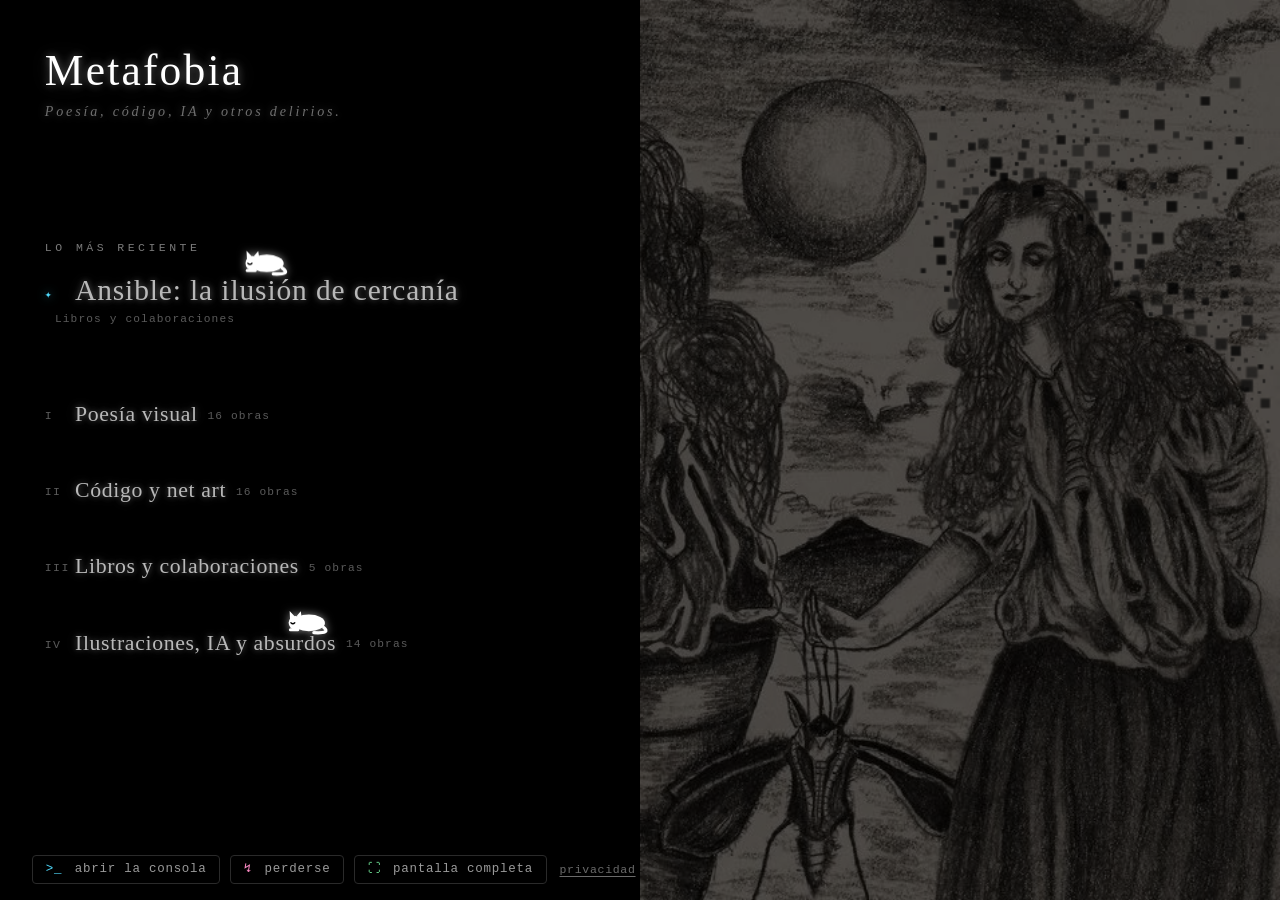
==== commit 9333ed36: "Vuelve la Metafobia de antes: sin incendio ni poción (se conservan las obras nuevas) Co-Authored-By:" ====
--- a/index.html
+++ b/index.html
@@ -90,15 +90,6 @@
   </section>
 </main>
 <!-- lo que sigue no se ve, pero lo mueve todo. como el insomnio. -->
-<!-- calor: el aire ondula sobre la ilustración -->
-<svg width="0" height="0" style="position:absolute" aria-hidden="true" focusable="false">
-  <filter id="heat" x="0" y="0" width="100%" height="100%">
-    <feTurbulence type="fractalNoise" baseFrequency="0.012 0.06" numOctaves="2" seed="3" result="n">
-      <animate attributeName="baseFrequency" dur="9s" values="0.012 0.06;0.014 0.075;0.012 0.06" repeatCount="indefinite"/>
-    </feTurbulence>
-    <feDisplacementMap in="SourceGraphic" in2="n" scale="7" xChannelSelector="R" yChannelSelector="G"/>
-  </filter>
-</svg>
 <script src="script.js"></script>
 <!-- fin. o pausa. en esta página nunca se sabe. -->
 </body>
--- a/style.css
+++ b/style.css
@@ -225,79 +225,3 @@
   opacity:0;transform:translateY(-4px);pointer-events:none;transition:opacity .6s ease,transform .6s ease;white-space:nowrap}
 .title-hint.on{opacity:1;transform:none;pointer-events:auto}
 .title-hint:hover,.title-hint:focus-visible{color:#000;background:#7dffa8;outline:none}
-
-/* ======================================================================
-   ESTÉTICA «INCENDIO» (se activa con FUEGO = true en script.js)
-   ====================================================================== */
-.fuego body,.fuego .col--left{background:#050202}
-/* títulos en llamas: el centro sigue claro para que se lean */
-.fuego .link,.fuego .title{color:#fff4e0;animation:flame 1.6s ease-in-out infinite alternate}
-.fuego .item:nth-child(3n) .link{animation-duration:1.9s;animation-delay:-.4s}
-.fuego .item:nth-child(3n+1) .link{animation-duration:1.4s;animation-delay:-.9s}
-.fuego .link:hover,.fuego .link:focus-visible{color:#fff;animation-duration:.6s}
-@keyframes flame{
-  0%{text-shadow:0 0 3px #fff7e0,0 -2px 7px #ffd27a,0 -5px 13px #ff9a2e,0 -10px 22px #ff5a1a,0 -16px 34px rgba(190,30,0,.55)}
-  35%{text-shadow:0 0 4px #fff7e0,1px -3px 8px #ffe08a,-1px -7px 15px #ffab3a,1px -13px 25px #ff6a1f,-2px -20px 38px rgba(200,40,0,.5)}
-  70%{text-shadow:0 0 3px #fff7e0,-1px -2px 6px #ffcc70,1px -6px 12px #ff8f26,-1px -11px 20px #ff4d14,1px -15px 30px rgba(170,25,0,.6)}
-  100%{text-shadow:0 0 4px #fff7e0,0 -3px 9px #ffd88a,0 -8px 16px #ffa232,0 -14px 26px #ff6018,0 -22px 40px rgba(200,35,0,.45)}
-}
-.fuego .title{animation-duration:1.2s}
-.fuego .title.is-404{animation:none}
-.fuego .subtitle{color:#c98a5a;text-shadow:0 0 8px rgba(255,120,40,.35)}
-.fuego .featured-label,.fuego .count,.fuego .num{color:#8a5a40}
-.fuego .featured .num{color:#ffb050;text-shadow:0 0 8px rgba(255,140,40,.7)}
-/* los gatos ya no están */
-.fuego .cat,.fuego .dust,.fuego .sleeper,.fuego .kitten{display:none!important}
-/* resplandor del fuego desde abajo */
-.fuego body::after{content:"";position:fixed;left:-10%;right:-10%;bottom:-6vh;height:42vh;z-index:4;pointer-events:none;
-  background:radial-gradient(ellipse 60% 80% at 30% 100%,rgba(255,120,30,.42),transparent 70%),
-             radial-gradient(ellipse 55% 70% at 75% 100%,rgba(255,70,10,.38),transparent 70%),
-             linear-gradient(to top,rgba(120,20,0,.45),transparent 75%);
-  mix-blend-mode:screen;animation:glow 2.3s ease-in-out infinite alternate;transform-origin:50% 100%}
-@keyframes glow{0%{opacity:.75;transform:scaleY(.94)}50%{opacity:1;transform:scaleY(1.04)}100%{opacity:.82;transform:scaleY(.98)}}
-/* la ilustración se calienta y arde desde abajo */
-.fuego .art{filter:sepia(.55) saturate(1.7) hue-rotate(-12deg) contrast(1.08) brightness(.88)}
-.fuego .col--right::after{content:"";position:absolute;inset:0;pointer-events:none;
-  background:linear-gradient(to top,rgba(255,90,20,.55),rgba(255,140,40,.18) 35%,transparent 70%);
-  mix-blend-mode:color-dodge;animation:glow 1.9s ease-in-out infinite alternate}
-.embers{position:fixed;inset:0;width:100%;height:100%;z-index:6;pointer-events:none}
-/* consola: cenizas */
-.fuego .term-out{box-shadow:0 0 40px rgba(255,90,20,.12)}
-.term-out .ash{color:#d8cfc8;font:italic 1.7rem/1.4 Georgia,serif;letter-spacing:.04em;text-shadow:0 0 6px rgba(255,120,40,.45),0 -4px 14px rgba(255,80,20,.25)}
-.term-out .ash-s{color:#b8a89c;font-style:italic}
-.fuego .console-btn span{color:#ff9a3c}
-@media (prefers-reduced-motion:reduce){
-  .fuego .link,.fuego .title,.fuego body::after,.fuego .col--right::after{animation:none}
-  .fuego .link,.fuego .title{text-shadow:0 0 3px #fff7e0,0 -2px 7px #ffd27a,0 -6px 14px #ff9a2e,0 -12px 24px #ff5a1a}
-}
-.fuego .title.glitching{animation:rgbsplit .16s steps(2) infinite}
-.fuego .link.leaving{animation:vanish .7s ease forwards}
-
-/* ---- Incendio, segunda parte ---- */
-/* la obra más reciente arde con una llama más alta */
-.fuego .featured .link{animation:flameBig 1.3s ease-in-out infinite alternate}
-@keyframes flameBig{
-  0%{text-shadow:0 0 4px #fff7e0,0 -3px 10px #ffd27a,0 -9px 20px #ff9a2e,0 -18px 34px #ff5a1a,0 -30px 54px rgba(200,30,0,.55)}
-  50%{text-shadow:0 0 5px #fff7e0,1px -5px 12px #ffe08a,-2px -12px 24px #ffab3a,2px -22px 40px #ff6a1f,-3px -36px 62px rgba(210,40,0,.5)}
-  100%{text-shadow:0 0 4px #fff7e0,-1px -4px 11px #ffcc70,1px -10px 22px #ff8f26,-1px -20px 36px #ff4d14,1px -32px 58px rgba(190,25,0,.6)}
-}
-/* títulos que ya se volvieron ceniza (siguen funcionando) */
-.fuego .link.ashed{color:#8d847d;animation:none;text-shadow:0 0 4px rgba(255,120,40,.18),0 -3px 10px rgba(110,100,95,.35);filter:blur(.3px)}
-.fuego .link.ashed:hover,.fuego .link.ashed:focus-visible{color:#fff4e0;filter:none;animation:flame .6s ease-in-out infinite alternate}
-/* bordes carbonizados que avanzan con el tiempo (--burn: 0 → 1) */
-.fuego .col--right::before{content:"";position:absolute;inset:0;z-index:1;pointer-events:none;
-  box-shadow:inset 0 0 calc(30px + var(--burn,0) * 260px) calc(var(--burn,0) * 90px) rgba(12,5,2,.96),
-             inset 0 0 calc(12px + var(--burn,0) * 120px) calc(var(--burn,0) * 30px) rgba(255,90,20,.35)}
-/* el aire caliente ondula la ilustración */
-.fuego .art{filter:url(#heat) sepia(.55) saturate(1.7) hue-rotate(-12deg) contrast(1.08) brightness(.88)}
-/* marca chamuscada al pasar */
-.fuego .list li{position:relative}
-.fuego .list li .link{position:relative;z-index:1}
-.scorch{position:absolute;z-index:0;pointer-events:none;border-radius:50%;
-  background:radial-gradient(ellipse at 50% 55%,rgba(25,10,4,.9) 0 40%,rgba(120,40,10,.55) 58%,rgba(255,110,30,.25) 70%,transparent 76%);filter:blur(2px)}
-.fuego .fire-snd span{color:#ff9a3c}
-/* comando «apagar»: el fuego se va y queda humo */
-.apagado .link,.apagado .title,.apagado .featured .link{animation:none!important;color:#cfc8c2;text-shadow:0 -4px 12px rgba(150,140,135,.35)}
-.apagado body::after,.apagado .col--right::after{opacity:0!important;animation:none!important;transition:opacity 1.5s}
-.apagado .art{filter:grayscale(.85) brightness(.7)}
-@media (prefers-reduced-motion:reduce){ .fuego .featured .link{animation:none} .fuego .art{filter:sepia(.55) saturate(1.7) hue-rotate(-12deg) contrast(1.08) brightness(.88)} }
